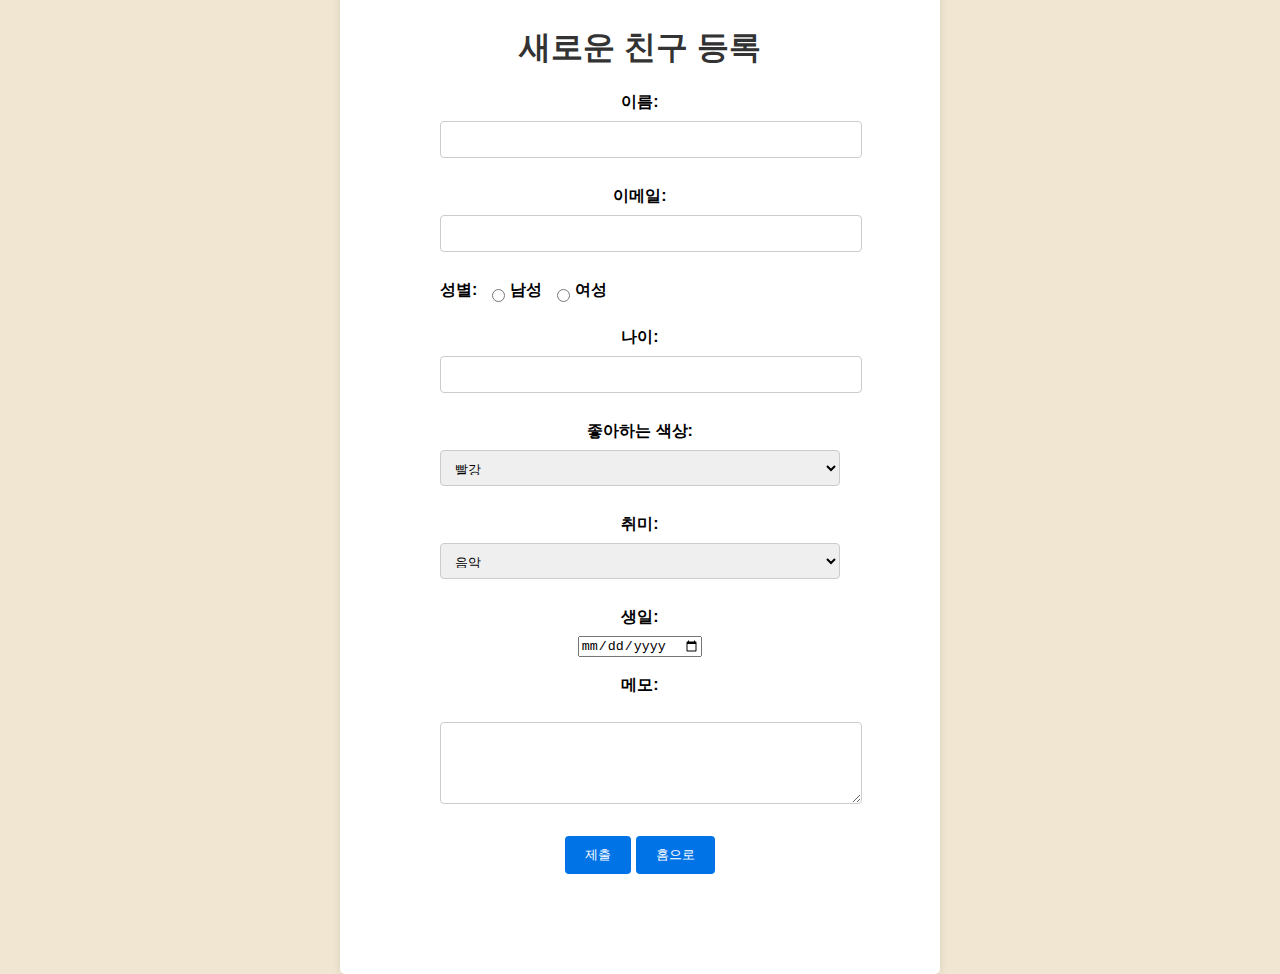
==== add.html @ 951097fe "change" ====
<!DOCTYPE html>
<html>
  <head>
    <title>게시물 추가</title>

    <style>
      body {
        font-family: Arial, sans-serif;
        text-align: center;
        background-color: #f0e6d2; /* 크림 색 배경 */
        margin: 0;
        padding: 0;
        display: flex;
        flex-direction: column;
        align-items: center;
        justify-content: center;
        height: 100vh; /* 화면 높이에 맞게 정렬 */
      }
      h1 {
        color: #333;
        margin-top: 0;
      }
      form {
        max-width: 400px;
        background-color: #fff;
        padding: 100px;
        border-radius: 5px;
        box-shadow: 0px 0px 10px rgba(0, 0, 0, 0.1);
      }
      label {
        display: block;
        margin-bottom: 8px;
        font-weight: bold;
      }
      input[type="text"],
      input[type="email"],
      input[type="number"],
      select,
      textarea {
        width: 100%;
        padding: 10px;
        margin-bottom: 10px;
        border: 1px solid #ccc;
        border-radius: 4px;
      }
      input[type="radio"],
      input[type="checkbox"] {
        margin-right: 5px;
      }
      select {
        height: 36px;
      }
      textarea {
        resize: vertical;
      }
      input[type="submit"] {
        background-color: #0073e6;
        color: #fff;
        padding: 10px 20px;
        border: none;
        border-radius: 4px;
        cursor: pointer;
      }
      input[type="submit"]:hover {
        background-color: #0054aa;
      }
      .radio-group {
        display: flex;
        align-items: center;
      }
      .radio-group label {
        margin-right: 10px;
      }
      .button {
        background-color: #0073e6;
        color: #fff;
        padding: 10px 20px;
        border: none;
        border-radius: 4px;
        cursor: pointer;
        text-decoration: none;
        display: inline-block;
      }
    </style>
    <script>
      function goToIndexPage() {
        window.location.href = "index.html";
      }
      function showConfirmation() {
        // 양식 유효성 검사를 수행합니다.
        var name = document.getElementById("name").value;
        var email = document.getElementById("email").value;
        var gender = document.querySelector('input[name="gender"]:checked');
        var age = document.getElementById("age").value;

        if (!name || !email || !gender || !age) {
          alert("양식을 모두 작성해주세요.");
          return;
        }

        var userConfirmed = alert("게시물이 추가됩니다");

        if (userConfirmed) {
          document.forms["addForm"].submit();
        }
      }
    </script>
  </head>
  <body>
    <form action="">
      <h1>새로운 친구 등록</h1>
      <label for="name">이름:</label>
      <input type="text" id="name" name="name" /><br /><br />

      <label for="email">이메일:</label>
      <input type="email" id="email" name="email" /><br /><br />

      <div class="radio-group">
        <label>성별:</label>
        <input type="radio" id="male" name="gender" value="남성" />
        <label for="male">남성</label>
        <input type="radio" id="female" name="gender" value="여성" />
        <label for="female">여성</label>
      </div>
      <br />

      <label for="age">나이:</label>
      <input type="number" id="age" name="age" /><br /><br />

      <label for="color">좋아하는 색상:</label>
      <select id="color" name="color">
        <option value="빨강">빨강</option>
        <option value="파랑">파랑</option>
        <option value="노랑">노랑</option>
        <option value="초록">초록</option></select
      ><br /><br />

      <label for="hobby">취미:</label>
      <select id="hobby" name="hobby">
        <option value="음악">음악</option>
        <option value="영화">영화</option>
        <option value="여행">여행</option></select
      ><br /><br />

      <label for="birthdate">생일:</label>
      <input type="date" id="birthdate" name="birthdate" /><br /><br />

      <label for="message">메모:</label><br />
      <textarea id="message" name="message" rows="4" cols="50"></textarea
      ><br /><br />

      <button class="button" onclick="showConfirmation()">제출</button>
      <button class="button" onclick="goToIndexPage()">홈으로</button>
    </form>
  </body>
</html>
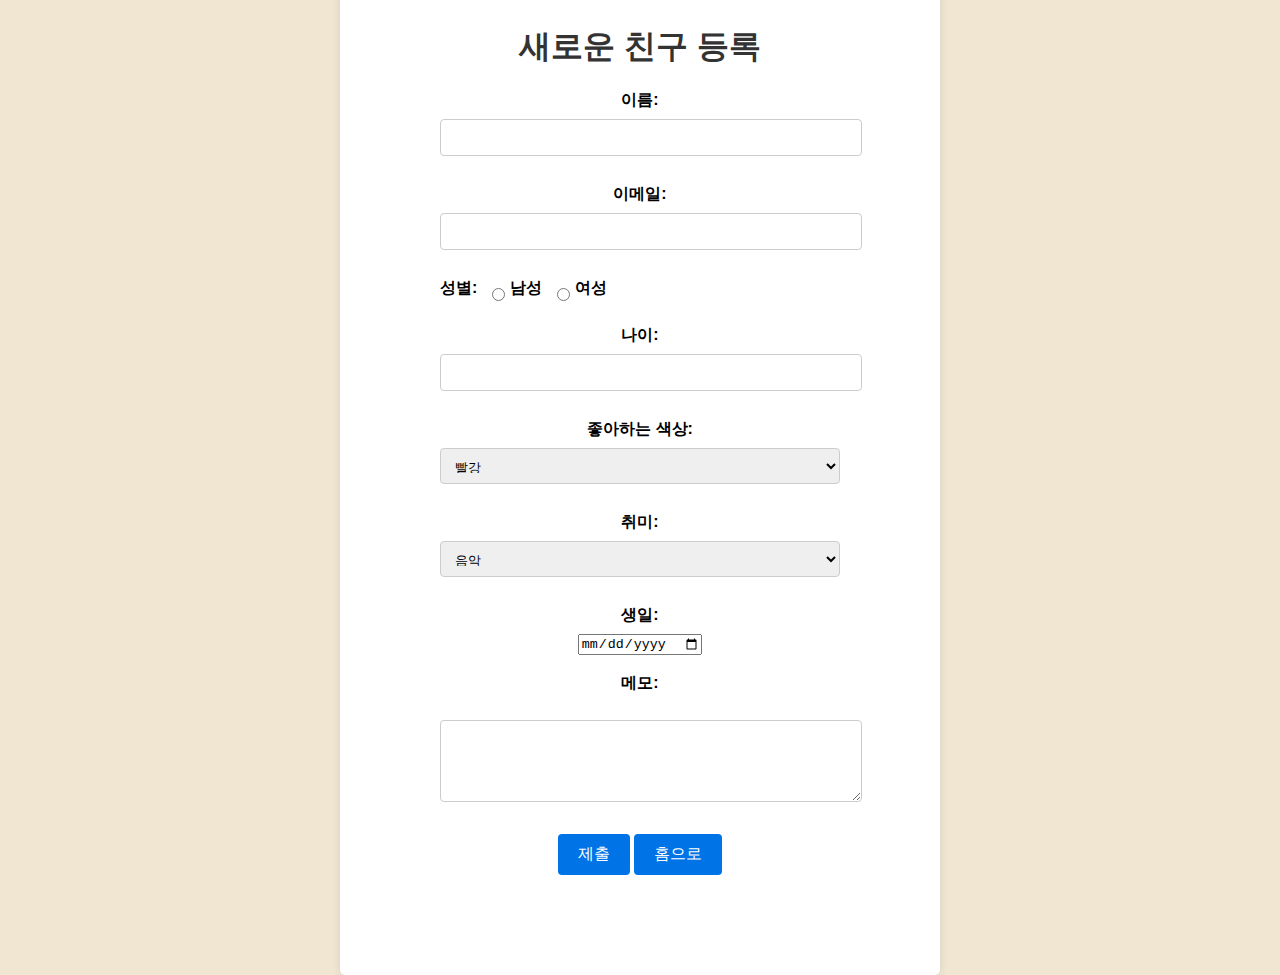
==== commit 32fca0e5: "change" ====
--- a/add.html
+++ b/add.html
@@ -149,8 +149,9 @@
       <textarea id="message" name="message" rows="4" cols="50"></textarea
       ><br /><br />
 
-      <button class="button" onclick="showConfirmation()">제출</button>
-      <button class="button" onclick="goToIndexPage()">홈으로</button>
+      <a herf="index.html" class="button" onclick="showConfirmation()">제출</a>
+
+      <a herf="index.html" class="button" onclick="goToIndexPage()">홈으로</a>
     </form>
   </body>
 </html>
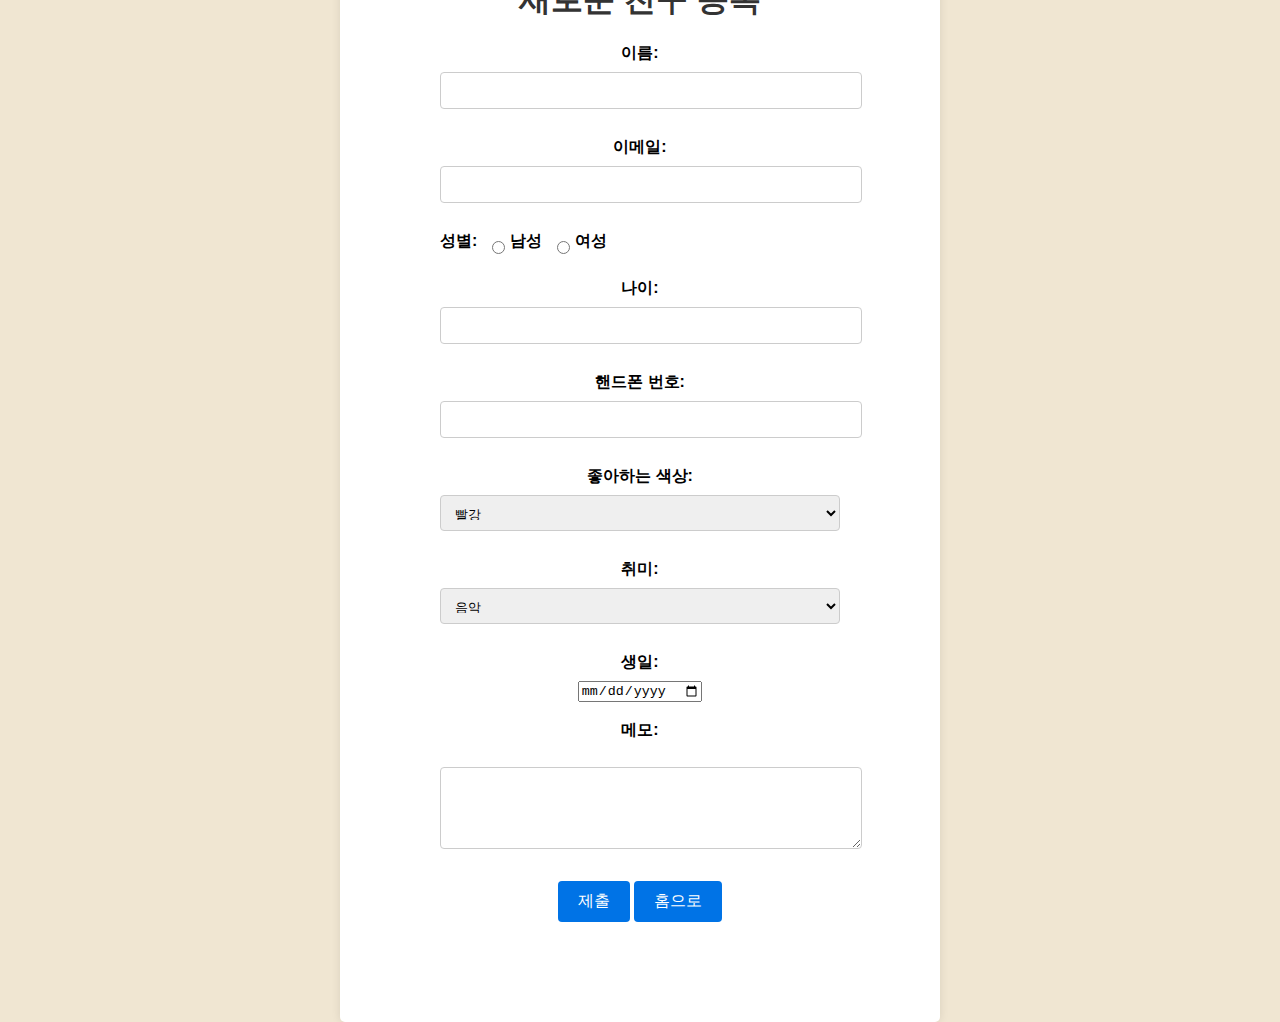
==== commit 2c87d9dd: "121" ====
--- a/add.html
+++ b/add.html
@@ -2,19 +2,19 @@
 <html>
   <head>
     <title>게시물 추가</title>
-
+    <link rel="stylesheet" type="text/css" href="my.css" />
     <style>
       body {
         font-family: Arial, sans-serif;
         text-align: center;
-        background-color: #f0e6d2; /* 크림 색 배경 */
+        background-color: #f0e6d2;
         margin: 0;
         padding: 0;
         display: flex;
         flex-direction: column;
         align-items: center;
         justify-content: center;
-        height: 100vh; /* 화면 높이에 맞게 정렬 */
+        height: 100vh;
       }
       h1 {
         color: #333;
@@ -87,14 +87,13 @@
         window.location.href = "index.html";
       }
       function showConfirmation() {
-        // 양식 유효성 검사를 수행합니다.
         var name = document.getElementById("name").value;
         var email = document.getElementById("email").value;
         var gender = document.querySelector('input[name="gender"]:checked');
         var age = document.getElementById("age").value;
 
         if (!name || !email || !gender || !age) {
-          alert("양식을 모두 작성해주세요.");
+          alert("필수 양식을 모두 작성해주세요.");
           return;
         }
 
@@ -127,6 +126,9 @@
       <label for="age">나이:</label>
       <input type="number" id="age" name="age" /><br /><br />
 
+      <label for="age">핸드폰 번호:</label>
+      <input type="number" id="number" name="number" /><br /><br />
+
       <label for="color">좋아하는 색상:</label>
       <select id="color" name="color">
         <option value="빨강">빨강</option>
--- a/my.css
+++ b/my.css
@@ -0,0 +1,23 @@
+@media (max-width: 600px) {
+  body {
+    font-size: 20px;
+    background-color: #87ceeb;
+    margin: 10px;
+  }
+  h1 {
+    font-size: 24px;
+    text-align: center;
+  }
+  table {
+    width: 100%;
+    margin: 0;
+  }
+  th,
+  td {
+    padding: 5px;
+    font-size: 12px;
+  }
+  .button {
+    width: 100%;
+  }
+}
